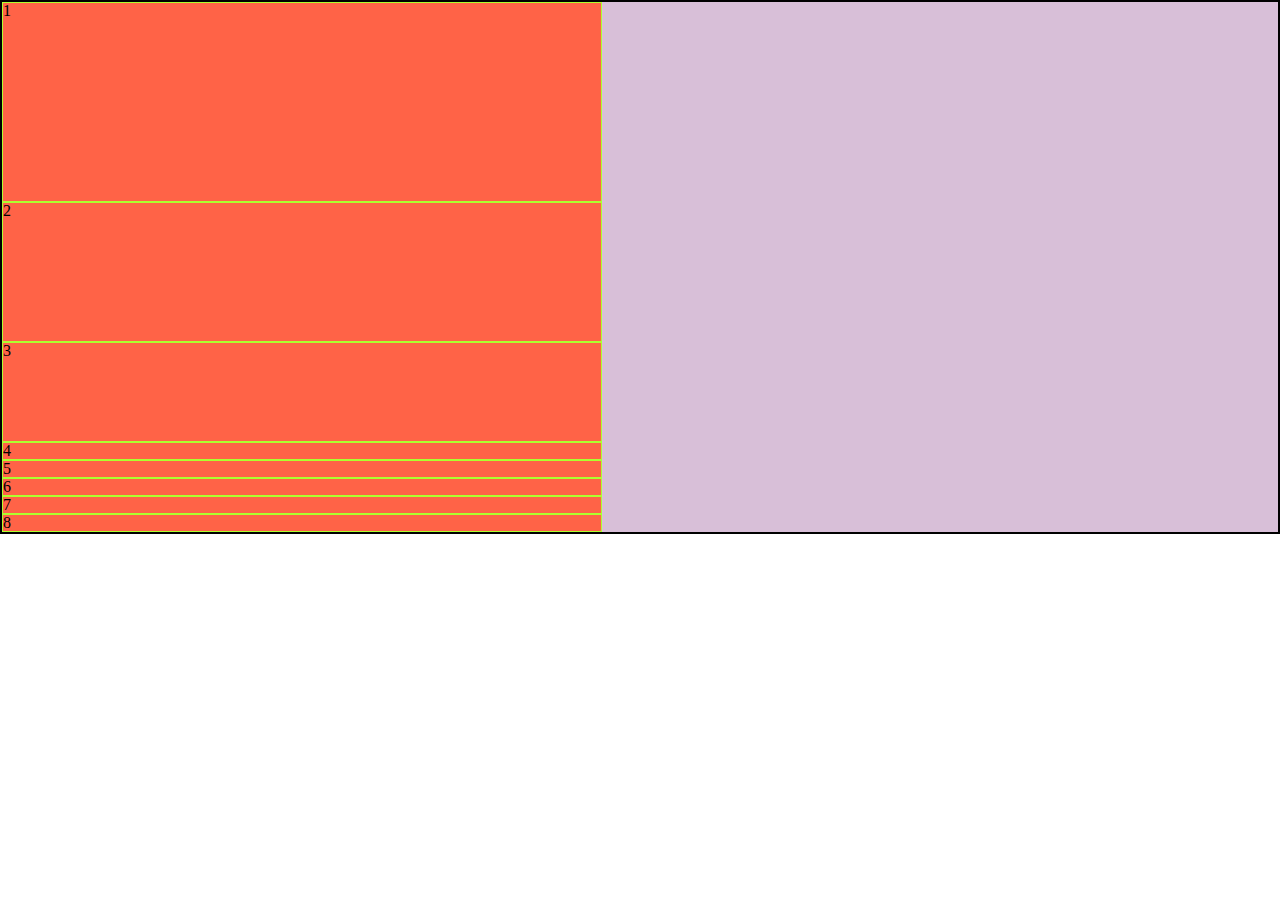
==== 04June2022/index.html @ 586f1bf8 "some practice on grid" ====
<!DOCTYPE html>
<html lang="en">
<head>
    <meta charset="UTF-8">
    <meta http-equiv="X-UA-Compatible" content="IE=edge">
    <meta name="viewport" content="width=device-width, initial-scale=1.0">
    <title>Document</title>
    <link rel="stylesheet" href="style.css">
</head>
<body>
    <div class="container">
        <div class="item item1">1</div>
        <div class="item item2">2</div>
        <div class="item item3">3</div>
        <div class="item item4">4
            <!-- <p>Lorem ipsum dolor sit amet consectetur, adipisicing elit. Culpa, libero. Lorem ipsum dolor sit amet, consectetur adipisicing elit. Maiores porro magni culpa eum repellendus repellat rem ad similique odit vitae? Lorem ipsum dolor sit amet consectetur adipisicing elit. Illo voluptate, fuga saepe mollitia aliquid ab molestiae aspernatur, fugiat eos labore dolore dignissimos perspiciatis itaque delectus. Commodi ducimus beatae explicabo aperiam? Lorem ipsum dolor sit amet consectetur adipisicing elit. Porro earum nesciunt vel ratione cum voluptate nisi id iusto possimus ad. Quasi sit minima architecto soluta similique alias natus, ducimus molestiae est recusandae ipsum itaque at rem unde tempora modi. Fuga omnis modi molestias, velit minus odio ex autem? Inventore optio alias porro ad facere, molestias, culpa quas recusandae similique est at amet quis. Architecto ut dolorem laborum sed corporis odit nesciunt qui aperiam, dicta, explicabo quasi iste, dolore earum voluptates magnam accusantium non maxime dolor. A beatae error distinctio. Nihil, expedita ab quos minus magnam dolore tenetur alias amet architecto! </p> -->
        </div>
        <div class="item item5">5</div>
        <div class="item item6">6</div>
        <div class="item item7">7</div>
        <div class="item item8">8</div>
    </div>
      
</body>
</html>
---- 04June2022/style.css ----
html, body, div, span, applet, object, iframe,
h1, h2, h3, h4, h5, h6, p, blockquote, pre,
a, abbr, acronym, address, big, cite, code,
del, dfn, em, img, ins, kbd, q, s, samp,
small, strike, strong, sub, sup, tt, var,
b, u, i, center,
dl, dt, dd, ol, ul, li,
fieldset, form, label, legend,
table, caption, tbody, tfoot, thead, tr, th, td,
article, aside, canvas, details, embed, 
figure, figcaption, footer, header, hgroup, 
menu, nav, output, ruby, section, summary,
time, mark, audio, video {
	margin: 0;
	padding: 0;
	border: 0;
	font-size: 100%;
	font: inherit;
	vertical-align: baseline;
}
/* HTML5 display-role reset for older browsers */
article, aside, details, figcaption, figure, 
footer, header, hgroup, menu, nav, section {
	display: block;
}
body {
	line-height: 1;
}
ol, ul {
	list-style: none;
}
blockquote, q {
	quotes: none;
}
blockquote:before, blockquote:after,
q:before, q:after {
	content: '';
	content: none;
}
table {
	border-collapse: collapse;
	border-spacing: 0;
}
/* gvjhbjknklml;,';,;',';,;,;,vgcfcbnb,mnkbhnb ,m vnbnm ,mn bn ,m mn m m  m m  */
.container {
    display: grid;
    border: 2px solid black;
    background-color: thistle;
    grid-template-columns: 100px 300px 100px 100px ;
    /* grid-template-columns: repeat(auto-fill, minmax(200px, 1fr));  */
    grid-column-start: 1;
    grid-column-end: -1;
    grid-template-rows: 200px 140px 100px;
    /* grid-template-rows: 400px ; */
    /* grid-auto-rows: minmax(100px, auto); */
    /* grid-gap: 5px; */
    /* gap: 5px; */
    grid-template-areas: "header header header header"
                          "sidebar main main    main ";
                         
}
header{
    grid-area: header;
}
aside{
    grid-area: sidebar;
}
main{
    grid grid-area: main;
}
.item{
    background-color: tomato;
    border: 1px solid greenyellow;
    grid-column-start: 1;
    grid-column-end: 5;
    
}
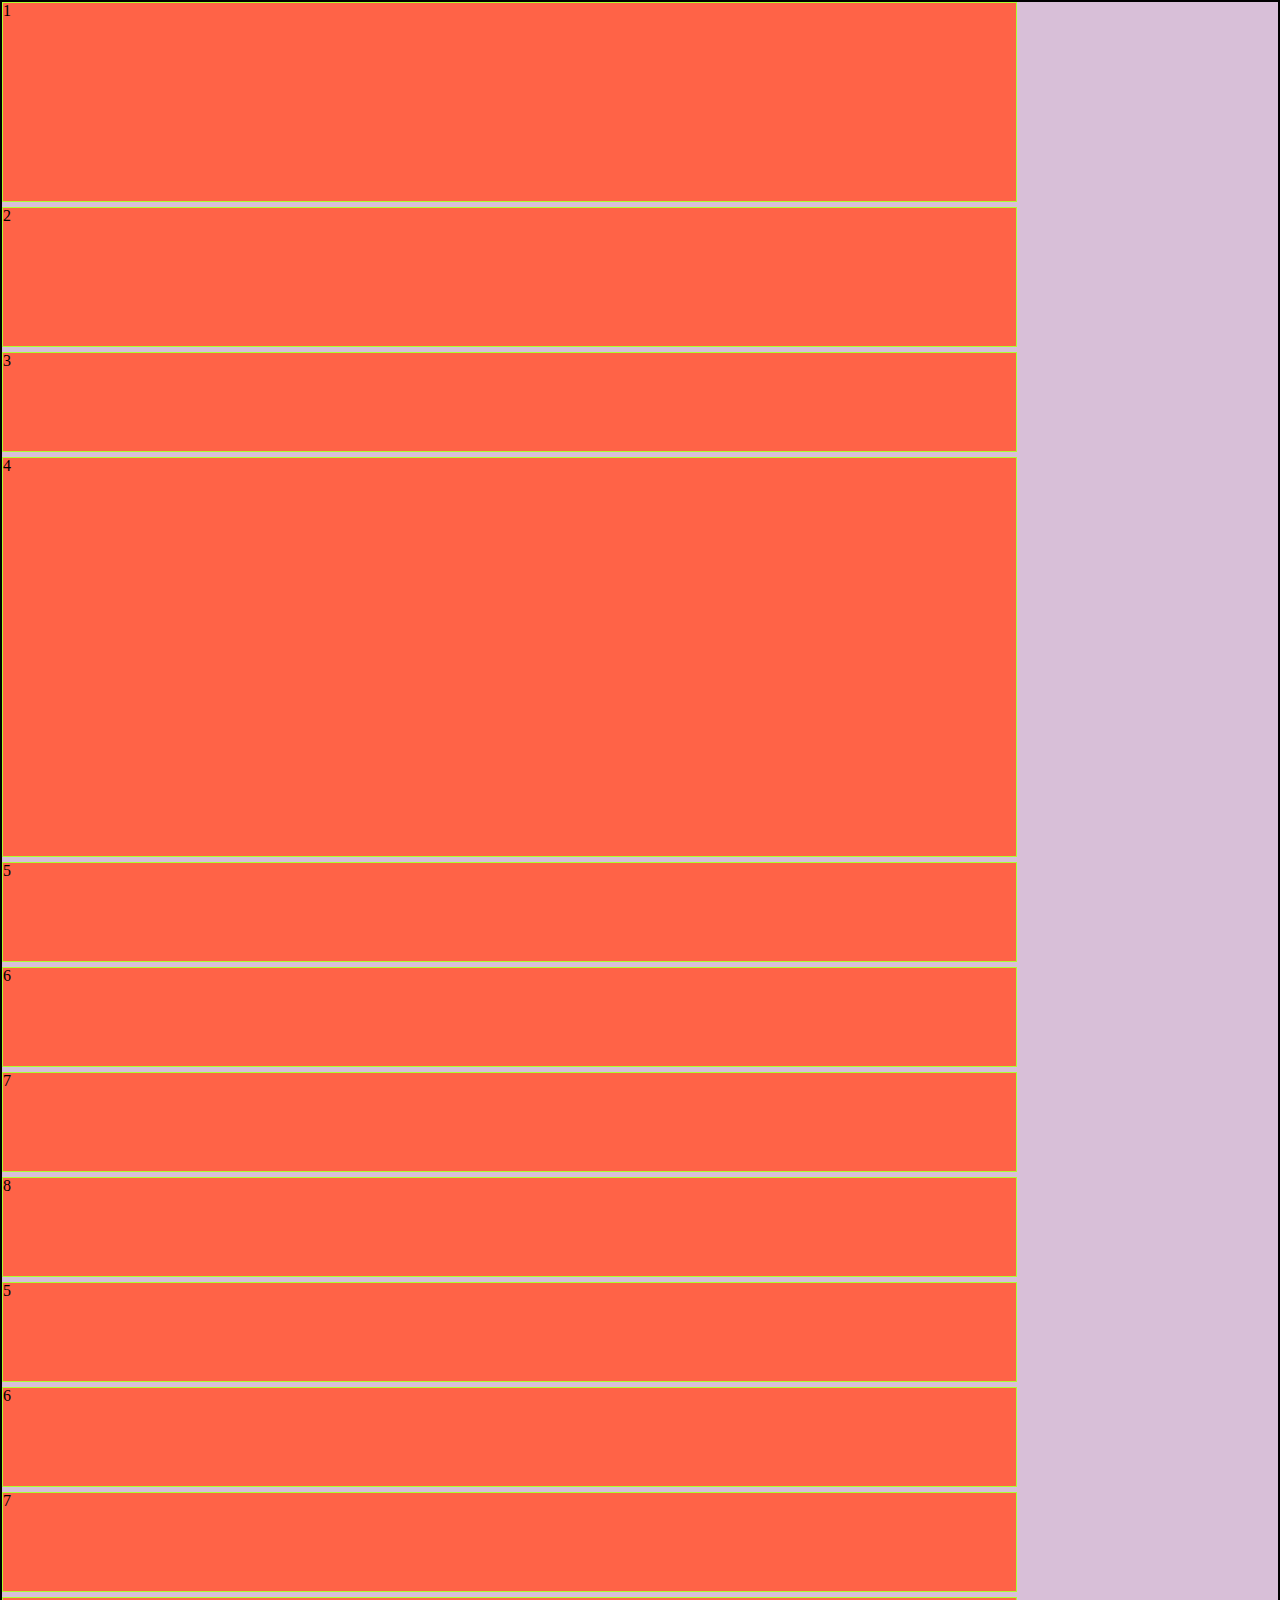
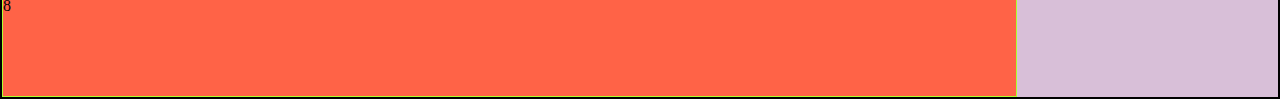
==== commit 536150d4: "Grid-Template-Area" ====
--- a/04June2022/index.html
+++ b/04June2022/index.html
@@ -19,6 +19,12 @@
         <div class="item item6">6</div>
         <div class="item item7">7</div>
         <div class="item item8">8</div>
+
+        <!-- 55555555555555555555555555555555555555555555555555555555555555555555555555555555555555555555 -->
+        <div class="item item5">5</div>
+        <div class="item item6">6</div>
+        <div class="item item7">7</div>
+        <div class="item item8">8</div>
     </div>
       
 </body>
--- a/04June2022/style.css
+++ b/04June2022/style.css
@@ -46,27 +46,29 @@
     display: grid;
     border: 2px solid black;
     background-color: thistle;
-    grid-template-columns: 100px 300px 100px 100px ;
+    grid-auto-flow: column;
+    grid-template-columns: 100px 300px 100px 500px ;
     /* grid-template-columns: repeat(auto-fill, minmax(200px, 1fr));  */
-    grid-column-start: 1;
-    grid-column-end: -1;
-    grid-template-rows: 200px 140px 100px;
+    /* grid-column-start: 1; */
+    /* grid-column-end: -1; */
+    grid-template-rows: 200px 140px 100px 400px;
     /* grid-template-rows: 400px ; */
-    /* grid-auto-rows: minmax(100px, auto); */
+    grid-auto-rows: minmax(100px, auto);
     /* grid-gap: 5px; */
-    /* gap: 5px; */
-    grid-template-areas: "header header header header"
-                          "sidebar main main    main ";
+    /* column-gap: 5px; */
+    gap: 5px;
+    /* grid-template-areas: "header header header header" */
+                          /* "sidebar main main    main "; */
                          
 }
 header{
-    grid-area: header;
+    /* grid-area: header; */
 }
 aside{
-    grid-area: sidebar;
+    /* grid-area: sidebar; */
 }
 main{
-    grid grid-area: main;
+    /* grid grid-area: main; */
 }
 .item{
     background-color: tomato;
